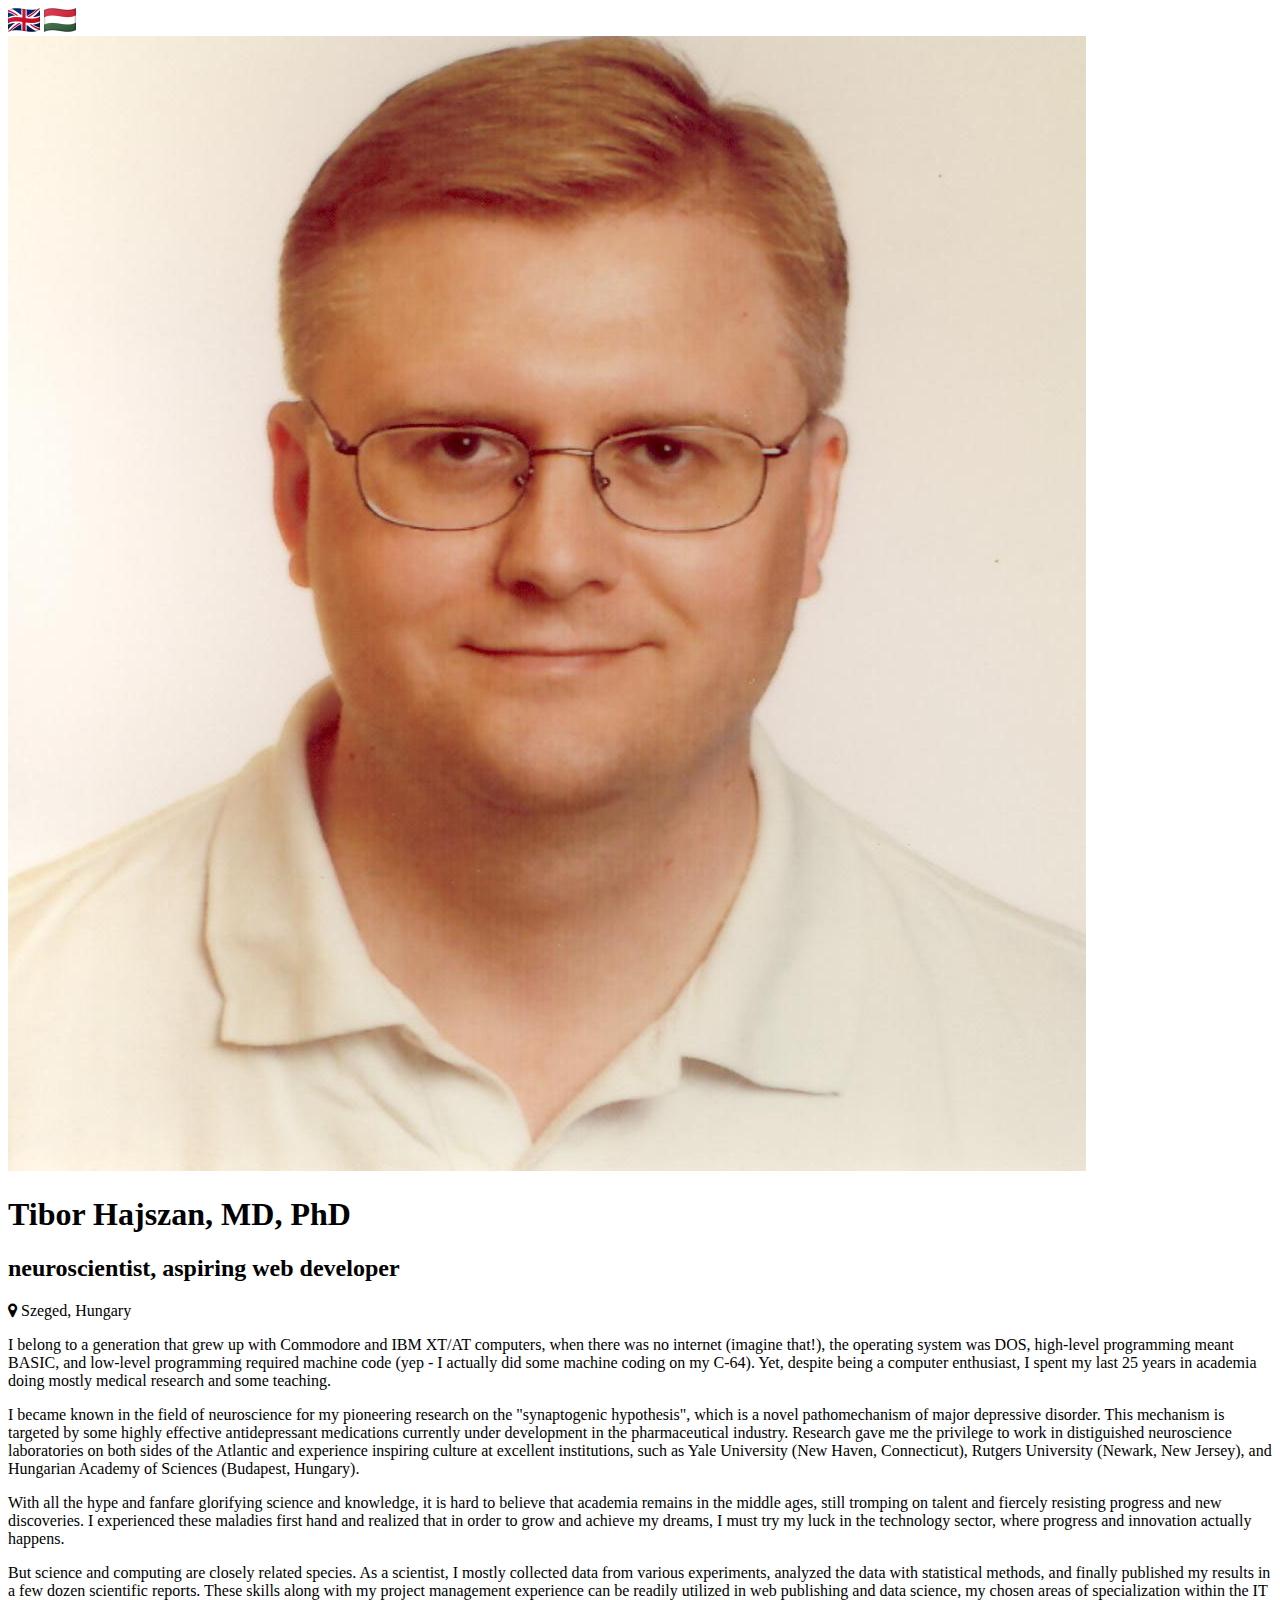
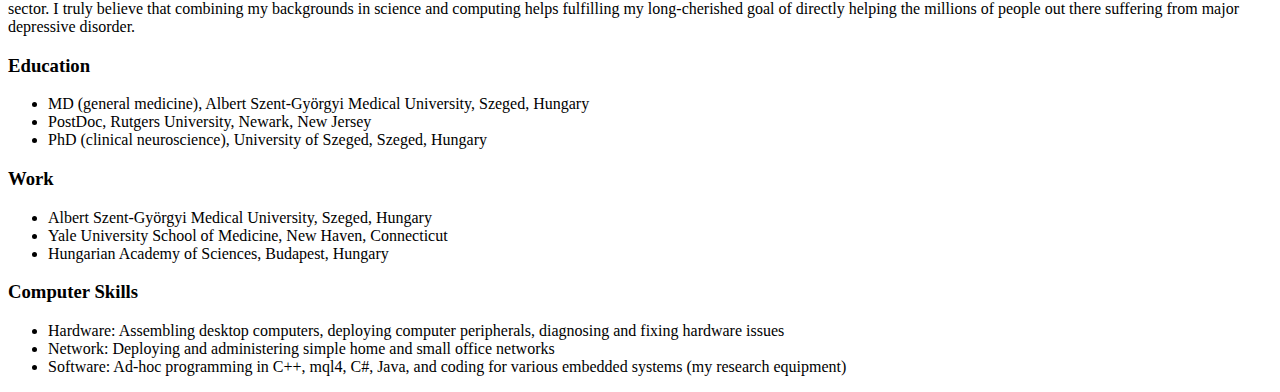
==== index.html @ 19289945 "20211125 MOD Backup" ====
<!DOCTYPE html>
<html lang="en">

<head>
  <title>Tibor Hajszan, MD, PhD</title>
  <meta charset="utf-8">
  <meta name="viewport" content="width=device-width">
  <link rel="stylesheet" type="text/css" href="main.css">
  <link rel="preconnect" href="https://fonts.googleapis.com">
  <link rel="preconnect" href="https://fonts.gstatic.com" crossorigin>
  <link rel="stylesheet" href="https://fonts.googleapis.com/css2?family=Josefin+Sans:wght@300;400;700&display=swap"> 
  <link rel="stylesheet" href="https://maxcdn.bootstrapcdn.com/font-awesome/4.7.0/css/font-awesome.min.css">
</head>

<body>
  <nav>
    <a href="index.html"><img src="media/flag-gb.png" alt="English"></a>
    <a href="magyar.html"><img src="media/flag-hu.png" alt="Hungarian"></a>
  </nav>
  <div class="card">
    <div class="header">
      <img src="media/TiborHajszan.jpg" alt="Tibor Hajszan Picture">
      <h1>Tibor Hajszan, MD, PhD</h1>
      <h2>neuroscientist, aspiring web developer</h2>
      <p><i class="fa fa-map-marker"></i> Szeged, Hungary</p>
    </div>
    <div class="intro">
      <p>
        I belong to a generation that grew up with Commodore and IBM XT/AT computers, when there was no internet (imagine that!), the operating system was DOS, high-level programming meant BASIC, and low-level programming required machine code (yep - I actually did some machine coding on my C-64). Yet, despite being a computer enthusiast, I spent my last 25 years in academia doing mostly medical research and some teaching.
      </p>
      <p>
        I became known in the field of neuroscience for my pioneering research on the "synaptogenic hypothesis", which is a novel pathomechanism of major depressive disorder. This mechanism is targeted by some highly effective antidepressant medications currently under development in the pharmaceutical industry. Research gave me the privilege to work in distiguished neuroscience laboratories on both sides of the Atlantic and experience inspiring culture at excellent institutions, such as Yale University (New Haven, Connecticut), Rutgers University (Newark, New Jersey), and Hungarian Academy of Sciences (Budapest, Hungary).
      </p>
      <p>
        With all the hype and fanfare glorifying science and knowledge, it is hard to believe that academia remains in the middle ages, still tromping on talent and fiercely resisting progress and new discoveries. I experienced these maladies first hand and realized that in order to grow and achieve my dreams, I must try my luck in the technology sector, where progress and innovation actually happens.
      </p>
      <p>
        But science and computing are closely related species. As a scientist, I mostly collected data from various experiments, analyzed the data with statistical methods, and finally published my results in a few dozen scientific reports. These skills along with my project management experience can be readily utilized in web publishing and data science, my chosen areas of specialization within the IT sector. I truly believe that combining my backgrounds in science and computing helps fulfilling my long-cherished goal of directly helping the millions of people out there suffering from major depressive disorder.
      </p>
    </div>
    <div class="edu-work">
      <h3>Education</h3>
      <ul>
        <li>MD (general medicine), Albert Szent-Györgyi Medical University, Szeged, Hungary</li>
        <li>PostDoc, Rutgers University, Newark, New Jersey</li>
        <li>PhD (clinical neuroscience), University of Szeged, Szeged, Hungary</li>
      </ul>
      <h3>Work</h3>
      <ul>
        <li>Albert Szent-Györgyi Medical University, Szeged, Hungary</li>
        <li>Yale University School of Medicine, New Haven, Connecticut</li>
        <li>Hungarian Academy of Sciences, Budapest, Hungary</li>
      </ul>
      <h3>Computer Skills</h3>
      <ul>
        <li>Hardware: Assembling desktop computers, deploying computer peripherals, diagnosing and fixing hardware issues</li>
        <li>Network: Deploying and administering simple home and small office networks</li>
        <li>Software: Ad-hoc programming in C++, mql4, C#, Java, and coding for various embedded systems (my research equipment)</li>
      </ul>
    </div>
    <div class="contact">
      
    </div>
    <div class="footer">
      
    </div>
  </div>
</body>

</html>
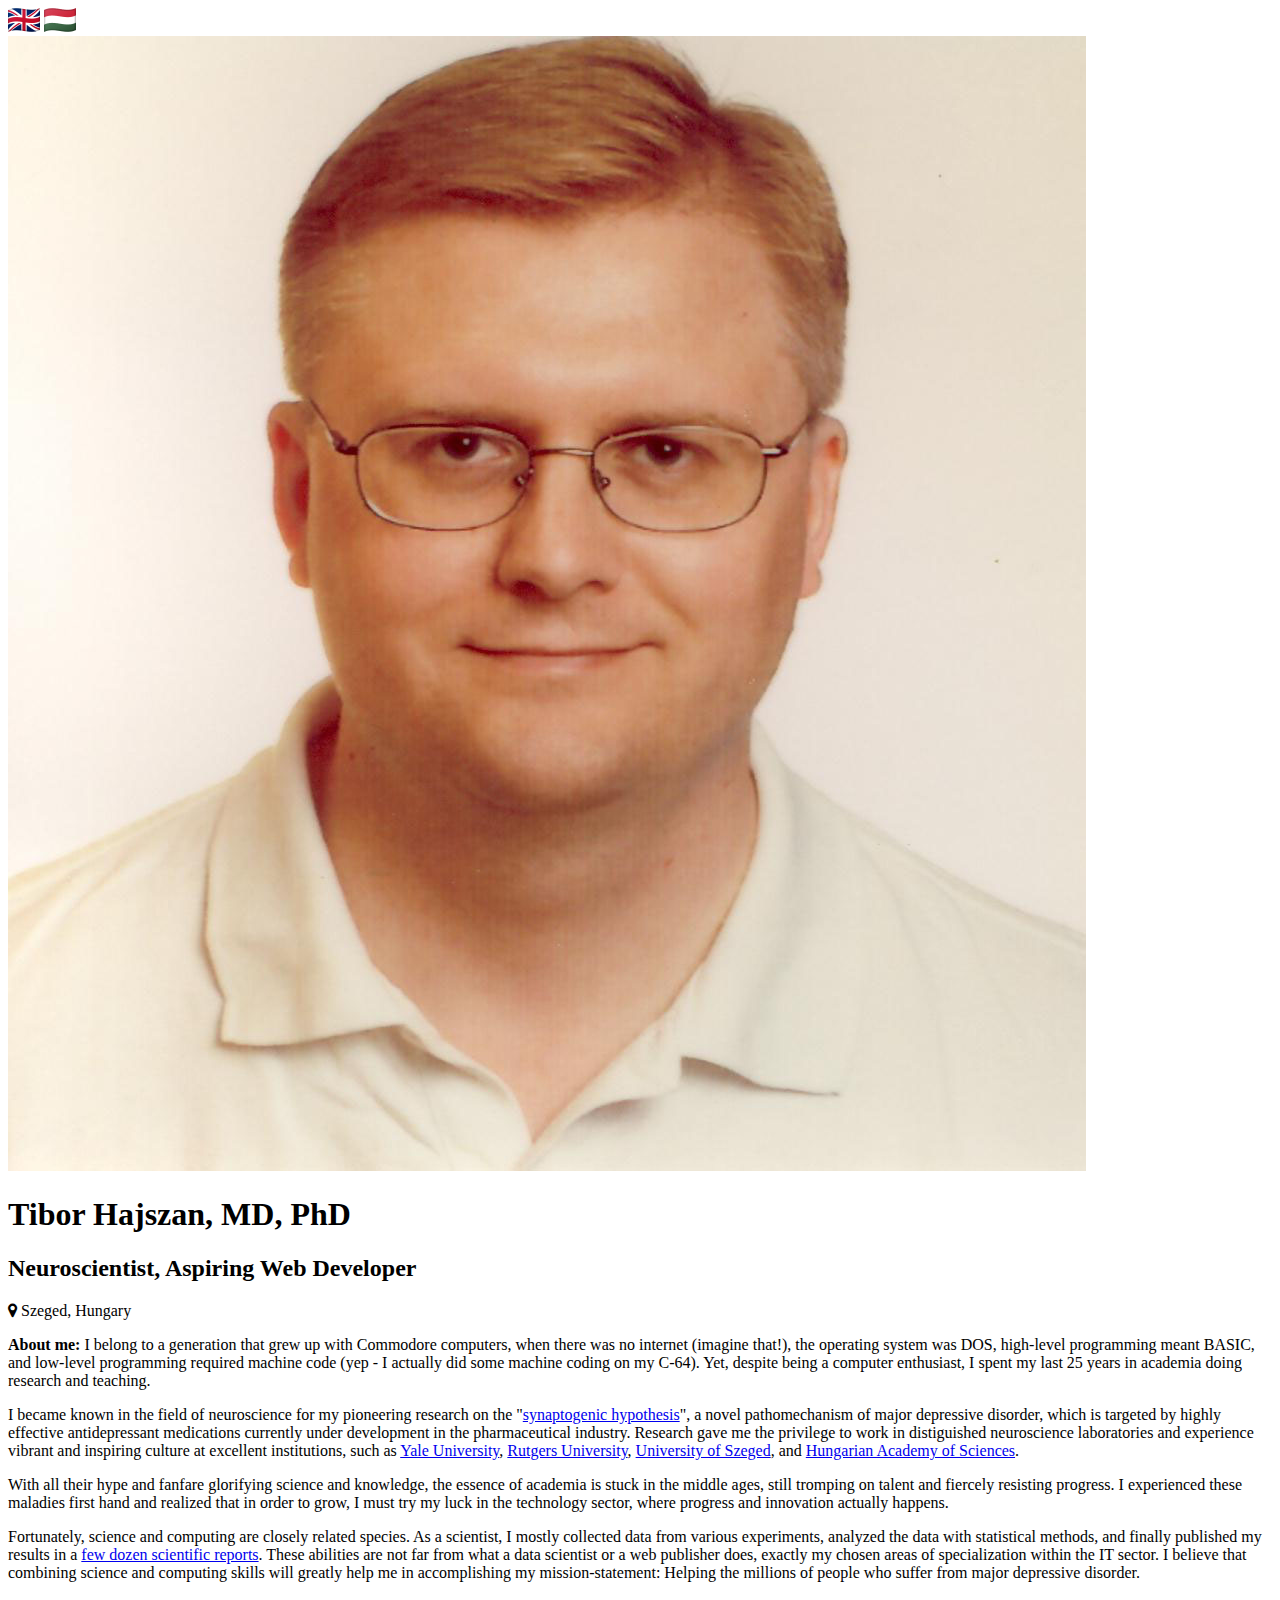
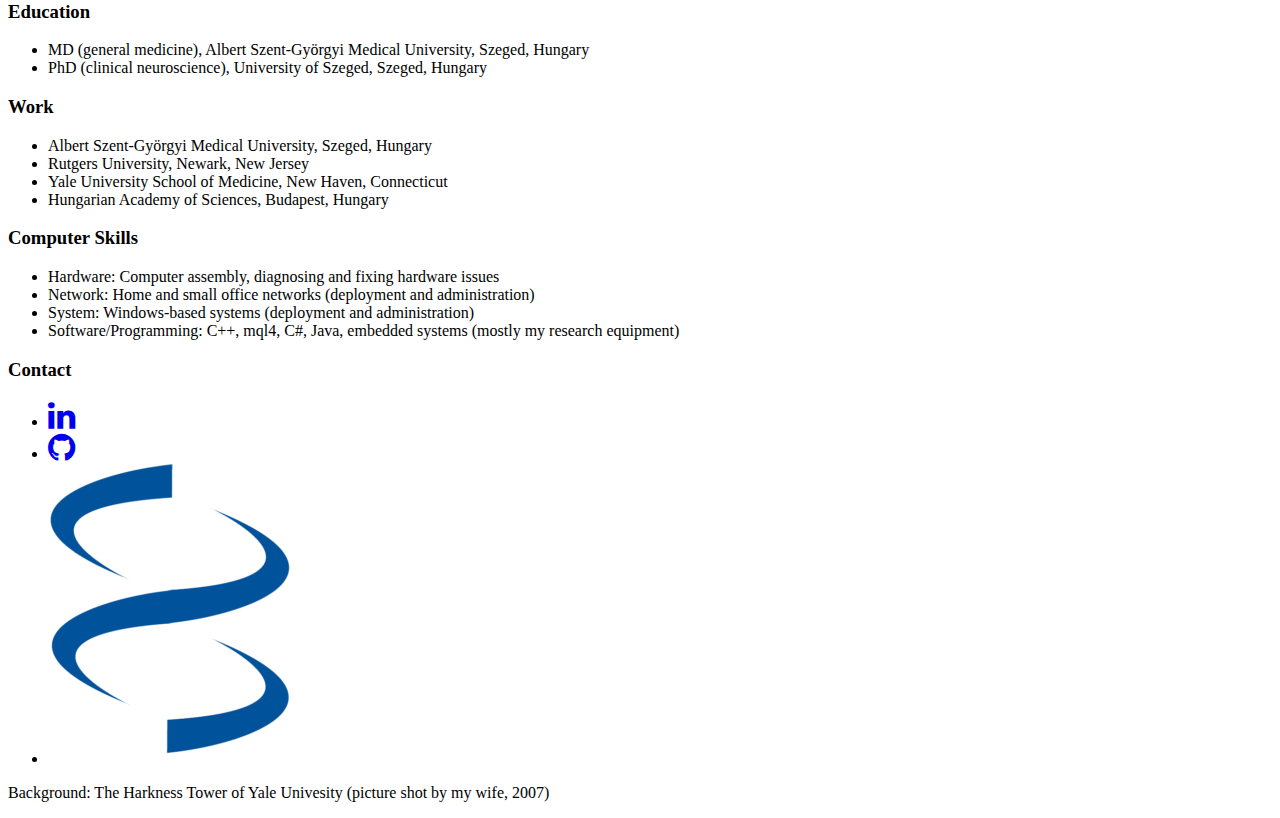
==== commit 469aeb32: "20211125 HTML mostly done" ====
--- a/index.html
+++ b/index.html
@@ -19,50 +19,54 @@
   </nav>
   <div class="card">
     <div class="header">
-      <img src="media/TiborHajszan.jpg" alt="Tibor Hajszan Picture">
+      <img id="profile-picture" src="media/TiborHajszan.jpg" alt="Tibor Hajszan Picture">
       <h1>Tibor Hajszan, MD, PhD</h1>
-      <h2>neuroscientist, aspiring web developer</h2>
+      <h2>Neuroscientist, Aspiring Web Developer</h2>
       <p><i class="fa fa-map-marker"></i> Szeged, Hungary</p>
     </div>
     <div class="intro">
       <p>
-        I belong to a generation that grew up with Commodore and IBM XT/AT computers, when there was no internet (imagine that!), the operating system was DOS, high-level programming meant BASIC, and low-level programming required machine code (yep - I actually did some machine coding on my C-64). Yet, despite being a computer enthusiast, I spent my last 25 years in academia doing mostly medical research and some teaching.
+        <strong>About me:</strong> I belong to a generation that grew up with Commodore computers, when there was no internet (imagine that!), the operating system was DOS, high-level programming meant BASIC, and low-level programming required machine code (yep - I actually did some machine coding on my C-64). Yet, despite being a computer enthusiast, I spent my last 25 years in academia doing research and teaching.
       </p>
       <p>
-        I became known in the field of neuroscience for my pioneering research on the "synaptogenic hypothesis", which is a novel pathomechanism of major depressive disorder. This mechanism is targeted by some highly effective antidepressant medications currently under development in the pharmaceutical industry. Research gave me the privilege to work in distiguished neuroscience laboratories on both sides of the Atlantic and experience inspiring culture at excellent institutions, such as Yale University (New Haven, Connecticut), Rutgers University (Newark, New Jersey), and Hungarian Academy of Sciences (Budapest, Hungary).
+        I became known in the field of neuroscience for my pioneering research on the "<a href="https://medicine.yale.edu/news-article/coming-undone-how-stress-unravels-the-brains-structure/" target="_blank">synaptogenic hypothesis</a>", a novel pathomechanism of major depressive disorder, which is targeted by highly effective antidepressant medications currently under development in the pharmaceutical industry. Research gave me the privilege to work in distiguished neuroscience laboratories and experience vibrant and inspiring culture at excellent institutions, such as <a href="https://www.yale.edu/" target="_blank">Yale University</a>, <a href="https://www.rutgers.edu/" target="_blank">Rutgers University</a>, <a href="https://u-szeged.hu/english" target="_blank">University of Szeged</a>, and <a href="https://mta.hu/english" target="_blank">Hungarian Academy of Sciences</a>.
       </p>
       <p>
-        With all the hype and fanfare glorifying science and knowledge, it is hard to believe that academia remains in the middle ages, still tromping on talent and fiercely resisting progress and new discoveries. I experienced these maladies first hand and realized that in order to grow and achieve my dreams, I must try my luck in the technology sector, where progress and innovation actually happens.
+        With all their hype and fanfare glorifying science and knowledge, the essence of academia is stuck in the middle ages, still tromping on talent and fiercely resisting progress. I experienced these maladies first hand and realized that in order to grow, I must try my luck in the technology sector, where progress and innovation actually happens.
       </p>
       <p>
-        But science and computing are closely related species. As a scientist, I mostly collected data from various experiments, analyzed the data with statistical methods, and finally published my results in a few dozen scientific reports. These skills along with my project management experience can be readily utilized in web publishing and data science, my chosen areas of specialization within the IT sector. I truly believe that combining my backgrounds in science and computing helps fulfilling my long-cherished goal of directly helping the millions of people out there suffering from major depressive disorder.
+        Fortunately, science and computing are closely related species. As a scientist, I mostly collected data from various experiments, analyzed the data with statistical methods, and finally published my results in a <a href="https://m2.mtmt.hu/api/publication?cond=authors%3Beq%3B10011417&ty_on=1&ty_on_check=1&st_on=1&st_on_check=1&url_on=1&url_on_check=1&cite_type=2&sort=publishedYear%2Cdesc&size=100&page=1&labelLang=eng" target="_blank">few dozen scientific reports</a>. These abilities are not far from what a data scientist or a web publisher does, exactly my chosen areas of specialization within the IT sector. I believe that combining science and computing skills will greatly help me in accomplishing my mission-statement: Helping the millions of people who suffer from major depressive disorder.
       </p>
     </div>
-    <div class="edu-work">
+    <div class="lists">
       <h3>Education</h3>
       <ul>
         <li>MD (general medicine), Albert Szent-Györgyi Medical University, Szeged, Hungary</li>
-        <li>PostDoc, Rutgers University, Newark, New Jersey</li>
         <li>PhD (clinical neuroscience), University of Szeged, Szeged, Hungary</li>
       </ul>
       <h3>Work</h3>
       <ul>
         <li>Albert Szent-Györgyi Medical University, Szeged, Hungary</li>
+        <li>Rutgers University, Newark, New Jersey</li>
         <li>Yale University School of Medicine, New Haven, Connecticut</li>
         <li>Hungarian Academy of Sciences, Budapest, Hungary</li>
       </ul>
       <h3>Computer Skills</h3>
       <ul>
-        <li>Hardware: Assembling desktop computers, deploying computer peripherals, diagnosing and fixing hardware issues</li>
-        <li>Network: Deploying and administering simple home and small office networks</li>
-        <li>Software: Ad-hoc programming in C++, mql4, C#, Java, and coding for various embedded systems (my research equipment)</li>
+        <li>Hardware: Computer assembly, diagnosing and fixing hardware issues</li>
+        <li>Network: Home and small office networks (deployment and administration)</li>
+        <li>System: Windows-based systems (deployment and administration)</li>
+        <li>Software/Programming: C++, mql4, C#, Java, embedded systems (mostly my research equipment)</li>
+      </ul>
+      <h3>Contact</h3>
+      <ul>
+        <li class="contacts"><a href="https://www.linkedin.com/in/tibor-hajszan-1a2b7a7" target="_blank" title="LinkedIn"><i class="fa fa-linkedin fa-2x" aria-hidden="true"></i></a></li>
+        <li class="contacts"><a href="https://github.com/tiborhajszan" target="_blank" title="GitHub"><i class="fa fa-github fa-2x" aria-hidden="true"></i></a></li>
+        <li class="contacts"><a href="https://pubmed.ncbi.nlm.nih.gov/?term=hajszan+t&sort=pubdate&size=100" target="_blank" title="NCBI"><img class="ncbi" src="media/logo-ncbi.png" alt="NCBI"></a></li>
       </ul>
     </div>
-    <div class="contact">
-      
-    </div>
     <div class="footer">
-      
+      <p>Background: The Harkness Tower of Yale Univesity (picture shot by my wife, 2007)</p>
     </div>
   </div>
 </body>
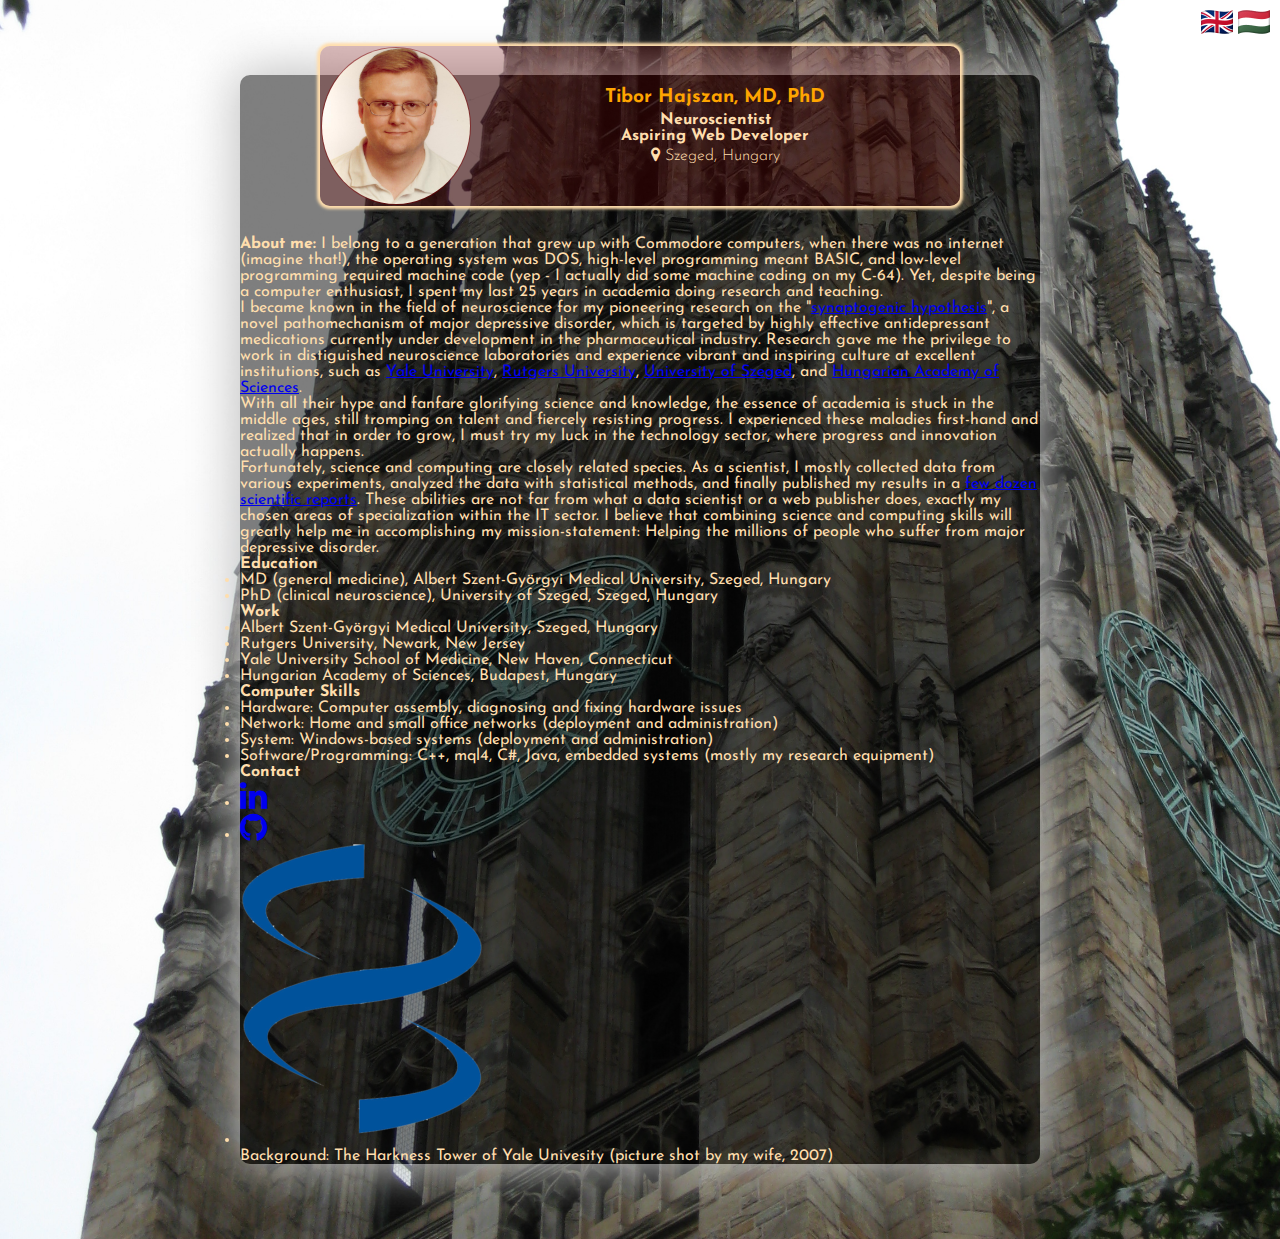
==== commit de28170c: "20211126 EOD Backup" ====
--- a/index.html
+++ b/index.html
@@ -17,12 +17,17 @@
     <a href="index.html"><img src="media/flag-gb.png" alt="English"></a>
     <a href="magyar.html"><img src="media/flag-hu.png" alt="Hungarian"></a>
   </nav>
-  <div class="card">
-    <div class="header">
-      <img id="profile-picture" src="media/TiborHajszan.jpg" alt="Tibor Hajszan Picture">
-      <h1>Tibor Hajszan, MD, PhD</h1>
-      <h2>Neuroscientist, Aspiring Web Developer</h2>
-      <p><i class="fa fa-map-marker"></i> Szeged, Hungary</p>
+  <div id="card">
+    <div id="header">
+      <figure>
+        <img id="profile-picture" src="media/TiborHajszan.jpg" alt="Tibor Hajszan Picture">
+      </figure>
+      <div id="header-text">
+        <h1>Tibor Hajszan, MD, PhD</h1>
+        <h2>Neuroscientist</h2>
+        <h2>Aspiring Web Developer</h2>
+        <p id="locale"><i class="fa fa-map-marker"></i> Szeged, Hungary</p>
+      </div>
     </div>
     <div class="intro">
       <p>
@@ -32,7 +37,7 @@
         I became known in the field of neuroscience for my pioneering research on the "<a href="https://medicine.yale.edu/news-article/coming-undone-how-stress-unravels-the-brains-structure/" target="_blank">synaptogenic hypothesis</a>", a novel pathomechanism of major depressive disorder, which is targeted by highly effective antidepressant medications currently under development in the pharmaceutical industry. Research gave me the privilege to work in distiguished neuroscience laboratories and experience vibrant and inspiring culture at excellent institutions, such as <a href="https://www.yale.edu/" target="_blank">Yale University</a>, <a href="https://www.rutgers.edu/" target="_blank">Rutgers University</a>, <a href="https://u-szeged.hu/english" target="_blank">University of Szeged</a>, and <a href="https://mta.hu/english" target="_blank">Hungarian Academy of Sciences</a>.
       </p>
       <p>
-        With all their hype and fanfare glorifying science and knowledge, the essence of academia is stuck in the middle ages, still tromping on talent and fiercely resisting progress. I experienced these maladies first hand and realized that in order to grow, I must try my luck in the technology sector, where progress and innovation actually happens.
+        With all their hype and fanfare glorifying science and knowledge, the essence of academia is stuck in the middle ages, still tromping on talent and fiercely resisting progress. I experienced these maladies first-hand and realized that in order to grow, I must try my luck in the technology sector, where progress and innovation actually happens.
       </p>
       <p>
         Fortunately, science and computing are closely related species. As a scientist, I mostly collected data from various experiments, analyzed the data with statistical methods, and finally published my results in a <a href="https://m2.mtmt.hu/api/publication?cond=authors%3Beq%3B10011417&ty_on=1&ty_on_check=1&st_on=1&st_on_check=1&url_on=1&url_on_check=1&cite_type=2&sort=publishedYear%2Cdesc&size=100&page=1&labelLang=eng" target="_blank">few dozen scientific reports</a>. These abilities are not far from what a data scientist or a web publisher does, exactly my chosen areas of specialization within the IT sector. I believe that combining science and computing skills will greatly help me in accomplishing my mission-statement: Helping the millions of people who suffer from major depressive disorder.
@@ -62,12 +67,12 @@
       <ul>
         <li class="contacts"><a href="https://www.linkedin.com/in/tibor-hajszan-1a2b7a7" target="_blank" title="LinkedIn"><i class="fa fa-linkedin fa-2x" aria-hidden="true"></i></a></li>
         <li class="contacts"><a href="https://github.com/tiborhajszan" target="_blank" title="GitHub"><i class="fa fa-github fa-2x" aria-hidden="true"></i></a></li>
-        <li class="contacts"><a href="https://pubmed.ncbi.nlm.nih.gov/?term=hajszan+t&sort=pubdate&size=100" target="_blank" title="NCBI"><img class="ncbi" src="media/logo-ncbi.png" alt="NCBI"></a></li>
+        <li class="contacts"><a href="https://pubmed.ncbi.nlm.nih.gov/?term=hajszan+t&sort=pubdate&size=100" target="_blank" title="NCBI"><img id="ncbi" src="media/logo-ncbi.png" alt="NCBI"></a></li>
       </ul>
     </div>
-    <div class="footer">
-      <p>Background: The Harkness Tower of Yale Univesity (picture shot by my wife, 2007)</p>
-    </div>
+    <footer>
+      Background: The Harkness Tower of Yale Univesity (picture shot by my wife, 2007)
+    </footer>
   </div>
 </body>
 
--- a/main.css
+++ b/main.css
@@ -0,0 +1,87 @@
+* {
+  box-sizing: border-box;
+  margin: 0;
+  padding: 0;
+  font-size: 100%;
+}
+
+body {
+  background-color: deepskyblue;
+  background-image: url("media/HarknessTower.jpg");
+  background-repeat: no-repeat;
+  background-attachment: fixed;
+  background-position: center;
+  background-size: cover;
+  font-family: "Josefin Sans", sans-serif;
+  color: navajowhite;
+}
+
+nav {
+  position: fixed;
+  right: 10px;
+  top: 10px;
+}
+
+#card {
+  background-color: rgba(0, 0, 0, .5);
+  width: 800px;
+  max-width: calc(100vw - 30px);
+  margin: 75px auto;
+  border-radius: 10px;
+  box-shadow: 0 0 50px 5px silver;
+  padding-top: 1px;
+}
+
+#header {
+  background-color: rgba(125, 0, 0, .25);
+  width: 80%;
+  height: 160px;
+  margin: -30px auto 30px;
+  border-radius: 10px;
+  box-shadow: 0 0 3px 3px navajowhite;
+  display: flex;
+  align-items: center;
+}
+
+figure {
+  width: 150px;
+  height: 158px;
+  float: left;
+}
+
+#profile-picture {
+  background-color: rgba(125, 0, 0, .5);
+  width: 150px;
+  height: 158px;
+  border-radius: 50%;
+  margin-left: 1px;
+  padding: 1px;
+  transition: all 0.25s ease-in-out;
+}
+
+#profile-picture:hover {
+  padding: 3px;
+  transform: scale(1.2);
+}
+
+
+#header-text {
+  width: 100%;
+  text-align: center;
+}
+
+h1 {
+  color: orange;
+  font-size: max(1.5vw, 16px);
+  line-height: 1.5em;
+}
+
+h2 {
+  font-size: max(1.25vw, 14px);
+}
+
+#locale {
+  font-size: max(1.25vw, 14px);
+  font-weight: 300;
+  line-height: 1.5em;
+}
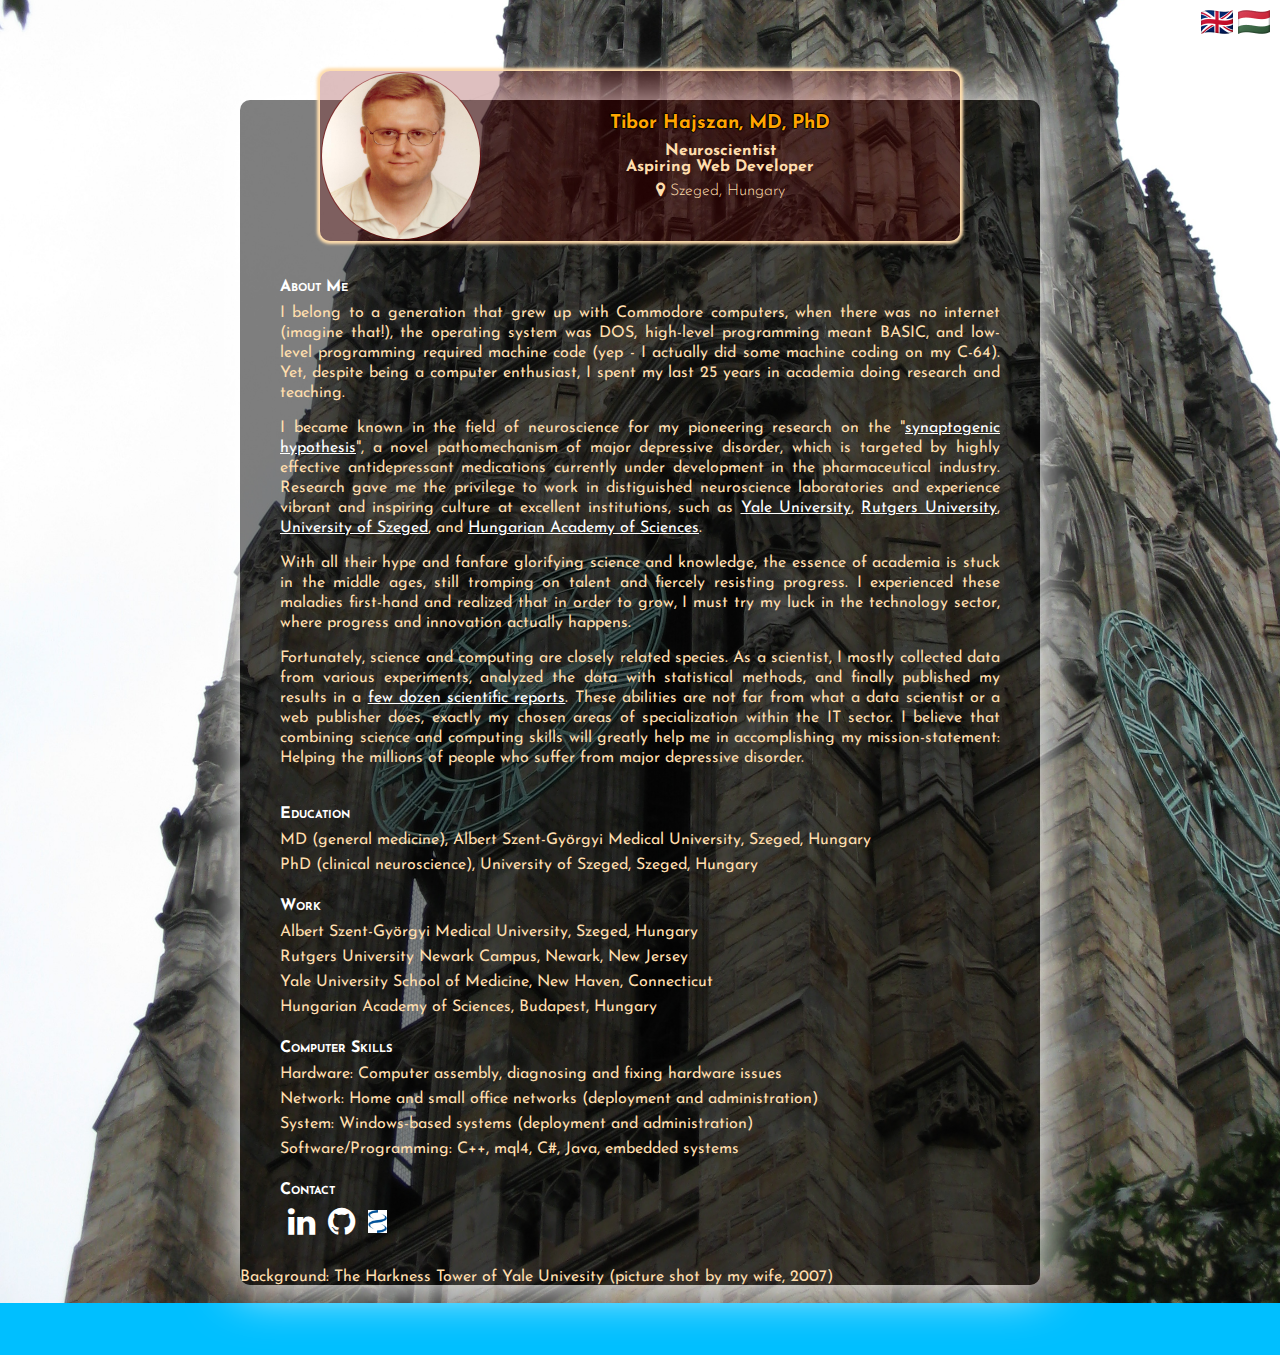
==== commit 766f2209: "20211127 EOD Backup" ====
--- a/index.html
+++ b/index.html
@@ -14,13 +14,13 @@
 
 <body>
   <nav>
-    <a href="index.html"><img src="media/flag-gb.png" alt="English"></a>
-    <a href="magyar.html"><img src="media/flag-hu.png" alt="Hungarian"></a>
+    <a href="index.html"><img class="flag" src="media/flag-gb.png" alt="English"></a>
+    <a href="magyar.html"><img class="flag" src="media/flag-hu.png" alt="Hungarian"></a>
   </nav>
   <div id="card">
     <div id="header">
       <figure>
-        <img id="profile-picture" src="media/TiborHajszan.jpg" alt="Tibor Hajszan Picture">
+        <img id="header-picture" src="media/TiborHajszan.jpg" alt="Tibor Hajszan Picture">
       </figure>
       <div id="header-text">
         <h1>Tibor Hajszan, MD, PhD</h1>
@@ -29,9 +29,10 @@
         <p id="locale"><i class="fa fa-map-marker"></i> Szeged, Hungary</p>
       </div>
     </div>
-    <div class="intro">
+    <article>
+      <h3>About Me</h3>
       <p>
-        <strong>About me:</strong> I belong to a generation that grew up with Commodore computers, when there was no internet (imagine that!), the operating system was DOS, high-level programming meant BASIC, and low-level programming required machine code (yep - I actually did some machine coding on my C-64). Yet, despite being a computer enthusiast, I spent my last 25 years in academia doing research and teaching.
+        I belong to a generation that grew up with Commodore computers, when there was no internet (imagine that!), the operating system was DOS, high-level programming meant BASIC, and low-level programming required machine code (yep - I actually did some machine coding on my C-64). Yet, despite being a computer enthusiast, I spent my last 25 years in academia doing research and teaching.
       </p>
       <p>
         I became known in the field of neuroscience for my pioneering research on the "<a href="https://medicine.yale.edu/news-article/coming-undone-how-stress-unravels-the-brains-structure/" target="_blank">synaptogenic hypothesis</a>", a novel pathomechanism of major depressive disorder, which is targeted by highly effective antidepressant medications currently under development in the pharmaceutical industry. Research gave me the privilege to work in distiguished neuroscience laboratories and experience vibrant and inspiring culture at excellent institutions, such as <a href="https://www.yale.edu/" target="_blank">Yale University</a>, <a href="https://www.rutgers.edu/" target="_blank">Rutgers University</a>, <a href="https://u-szeged.hu/english" target="_blank">University of Szeged</a>, and <a href="https://mta.hu/english" target="_blank">Hungarian Academy of Sciences</a>.
@@ -42,8 +43,8 @@
       <p>
         Fortunately, science and computing are closely related species. As a scientist, I mostly collected data from various experiments, analyzed the data with statistical methods, and finally published my results in a <a href="https://m2.mtmt.hu/api/publication?cond=authors%3Beq%3B10011417&ty_on=1&ty_on_check=1&st_on=1&st_on_check=1&url_on=1&url_on_check=1&cite_type=2&sort=publishedYear%2Cdesc&size=100&page=1&labelLang=eng" target="_blank">few dozen scientific reports</a>. These abilities are not far from what a data scientist or a web publisher does, exactly my chosen areas of specialization within the IT sector. I believe that combining science and computing skills will greatly help me in accomplishing my mission-statement: Helping the millions of people who suffer from major depressive disorder.
       </p>
-    </div>
-    <div class="lists">
+    </article>
+    <div id="lists">
       <h3>Education</h3>
       <ul>
         <li>MD (general medicine), Albert Szent-Györgyi Medical University, Szeged, Hungary</li>
@@ -52,7 +53,7 @@
       <h3>Work</h3>
       <ul>
         <li>Albert Szent-Györgyi Medical University, Szeged, Hungary</li>
-        <li>Rutgers University, Newark, New Jersey</li>
+        <li>Rutgers University Newark Campus, Newark, New Jersey</li>
         <li>Yale University School of Medicine, New Haven, Connecticut</li>
         <li>Hungarian Academy of Sciences, Budapest, Hungary</li>
       </ul>
@@ -61,13 +62,13 @@
         <li>Hardware: Computer assembly, diagnosing and fixing hardware issues</li>
         <li>Network: Home and small office networks (deployment and administration)</li>
         <li>System: Windows-based systems (deployment and administration)</li>
-        <li>Software/Programming: C++, mql4, C#, Java, embedded systems (mostly my research equipment)</li>
+        <li>Software/Programming: C++, mql4, C#, Java, embedded systems</li>
       </ul>
       <h3>Contact</h3>
       <ul>
         <li class="contacts"><a href="https://www.linkedin.com/in/tibor-hajszan-1a2b7a7" target="_blank" title="LinkedIn"><i class="fa fa-linkedin fa-2x" aria-hidden="true"></i></a></li>
         <li class="contacts"><a href="https://github.com/tiborhajszan" target="_blank" title="GitHub"><i class="fa fa-github fa-2x" aria-hidden="true"></i></a></li>
-        <li class="contacts"><a href="https://pubmed.ncbi.nlm.nih.gov/?term=hajszan+t&sort=pubdate&size=100" target="_blank" title="NCBI"><img id="ncbi" src="media/logo-ncbi.png" alt="NCBI"></a></li>
+        <li class="contacts"><a href="https://pubmed.ncbi.nlm.nih.gov/?term=hajszan+t&sort=pubdate&size=100" target="_blank" title="NCBI"><img id="ncbi" src="media/logo-ncbi.jpg" alt="NCBI"></a></li>
       </ul>
     </div>
     <footer>
--- a/main.css
+++ b/main.css
@@ -22,66 +22,130 @@
   top: 10px;
 }
 
+.flag {
+  transition: all 0.25s ease-in-out;
+}
+
+.flag:hover {
+  box-shadow: 2px 2px 2px white;
+  transform: scale(1.2);
+}
+
+
 #card {
   background-color: rgba(0, 0, 0, .5);
   width: 800px;
   max-width: calc(100vw - 30px);
-  margin: 75px auto;
+  margin: 100px auto 70px;
+  box-shadow: 0 0 50px 5px white;
   border-radius: 10px;
-  box-shadow: 0 0 50px 5px silver;
   padding-top: 1px;
 }
 
 #header {
   background-color: rgba(125, 0, 0, .25);
   width: 80%;
-  height: 160px;
+  height: auto;
   margin: -30px auto 30px;
+  box-shadow: 0 0 3px 3px navajowhite;
   border-radius: 10px;
-  box-shadow: 0 0 3px 3px navajowhite;
+}
+
+#header, figure {
   display: flex;
   align-items: center;
 }
 
 figure {
-  width: 150px;
-  height: 158px;
-  float: left;
+  width: 25%;
+  height: auto;
 }
 
-#profile-picture {
+#header-picture {
   background-color: rgba(125, 0, 0, .5);
-  width: 150px;
-  height: 158px;
+  width: 100%;
+  height: auto;
+  margin: 1px;
   border-radius: 50%;
-  margin-left: 1px;
   padding: 1px;
   transition: all 0.25s ease-in-out;
 }
 
-#profile-picture:hover {
+#header-picture:hover {
   padding: 3px;
   transform: scale(1.2);
 }
 
 
 #header-text {
-  width: 100%;
+  width: 75%;
+  height: auto;
   text-align: center;
 }
 
 h1 {
   color: orange;
-  font-size: max(1.5vw, 16px);
-  line-height: 1.5em;
+  font-size: max(1.5vw, 18px);
+  line-height: 2em;
+  text-shadow: 0 -1px 1px black, 1px 0 1px black, 0 1px 1px black, -1px 0 1px black;
 }
 
 h2 {
-  font-size: max(1.25vw, 14px);
+  font-size: max(1.25vw, 16px);
 }
 
 #locale {
-  font-size: max(1.25vw, 14px);
+  font-size: max(1.25vw, 16px);
   font-weight: 300;
-  line-height: 1.5em;
+  line-height: 2em;
+  margin-bottom: 0;
 }
+
+article, #lists {
+  width: 90%;
+  height: auto;
+  margin: 30px auto;
+  text-align: justify;
+}
+
+p, ul {
+  margin-bottom: 15px;
+  font-size: 16px;
+  line-height: 1.25em;
+}
+
+a {
+  color: white;
+}
+
+a:hover {
+  color: orangered;
+}
+
+h3 {
+  color: white;
+  font-size: 16px;
+  font-variant: small-caps;
+  line-height: 2em;
+}
+
+ul {
+  list-style-type: none;
+}
+
+li {
+  margin-bottom: 5px;
+  padding-left: 3em;
+  text-indent: -3em;
+}
+
+.contacts {
+  padding-left: 0.5em;
+  text-indent: 0;
+  display: inline;
+}
+
+#ncbi {
+  width: auto;
+  height: 23px;
+}
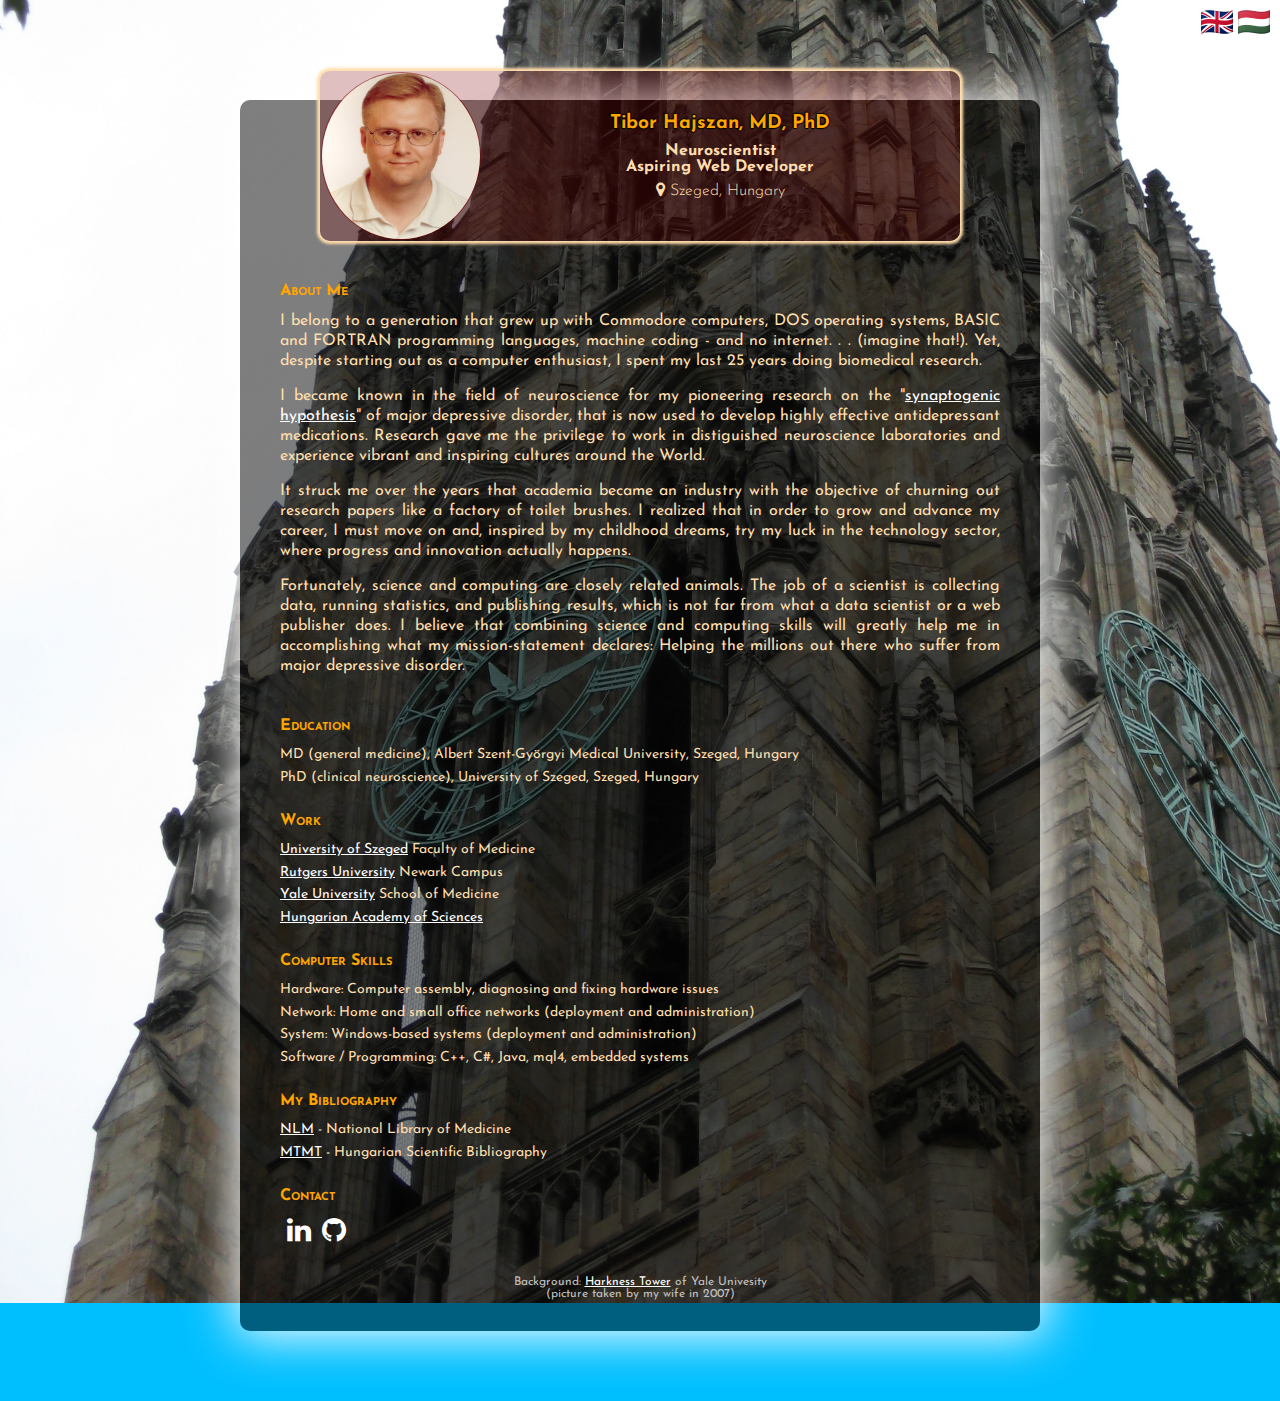
==== commit 0b40809f: "20211128 EOD Backup" ====
--- a/index.html
+++ b/index.html
@@ -13,12 +13,15 @@
 </head>
 
 <body>
+  
   <nav>
     <a href="index.html"><img class="flag" src="media/flag-gb.png" alt="English"></a>
     <a href="magyar.html"><img class="flag" src="media/flag-hu.png" alt="Hungarian"></a>
   </nav>
+  
   <div id="card">
-    <div id="header">
+    
+    <header>
       <figure>
         <img id="header-picture" src="media/TiborHajszan.jpg" alt="Tibor Hajszan Picture">
       </figure>
@@ -28,22 +31,25 @@
         <h2>Aspiring Web Developer</h2>
         <p id="locale"><i class="fa fa-map-marker"></i> Szeged, Hungary</p>
       </div>
-    </div>
+    </header>
+    
     <article>
       <h3>About Me</h3>
       <p>
-        I belong to a generation that grew up with Commodore computers, when there was no internet (imagine that!), the operating system was DOS, high-level programming meant BASIC, and low-level programming required machine code (yep - I actually did some machine coding on my C-64). Yet, despite being a computer enthusiast, I spent my last 25 years in academia doing research and teaching.
+        I belong to a generation that grew up with Commodore computers, DOS operating systems, BASIC and FORTRAN programming languages, machine coding - and no internet. . . (imagine that!). Yet, despite starting out as a computer enthusiast, I spent my last 25 years doing biomedical research.
       </p>
       <p>
-        I became known in the field of neuroscience for my pioneering research on the "<a href="https://medicine.yale.edu/news-article/coming-undone-how-stress-unravels-the-brains-structure/" target="_blank">synaptogenic hypothesis</a>", a novel pathomechanism of major depressive disorder, which is targeted by highly effective antidepressant medications currently under development in the pharmaceutical industry. Research gave me the privilege to work in distiguished neuroscience laboratories and experience vibrant and inspiring culture at excellent institutions, such as <a href="https://www.yale.edu/" target="_blank">Yale University</a>, <a href="https://www.rutgers.edu/" target="_blank">Rutgers University</a>, <a href="https://u-szeged.hu/english" target="_blank">University of Szeged</a>, and <a href="https://mta.hu/english" target="_blank">Hungarian Academy of Sciences</a>.
+        I became known in the field of neuroscience for my pioneering research on the "<a href="https://medicine.yale.edu/news-article/coming-undone-how-stress-unravels-the-brains-structure/" target="_blank">synaptogenic hypothesis</a>" of major depressive disorder, that is now used to develop highly effective antidepressant medications. Research gave me the privilege to work in distiguished neuroscience laboratories and experience vibrant and inspiring cultures around the World.
       </p>
       <p>
-        With all their hype and fanfare glorifying science and knowledge, the essence of academia is stuck in the middle ages, still tromping on talent and fiercely resisting progress. I experienced these maladies first-hand and realized that in order to grow, I must try my luck in the technology sector, where progress and innovation actually happens.
+        It struck me over the years that academia became an industry with the objective of churning out research papers like a factory of toilet brushes. 
+        I realized that in order to grow and advance my career, I must move on and, inspired by my childhood dreams, try my luck in the technology sector, where progress and innovation actually happens.
       </p>
       <p>
-        Fortunately, science and computing are closely related species. As a scientist, I mostly collected data from various experiments, analyzed the data with statistical methods, and finally published my results in a <a href="https://m2.mtmt.hu/api/publication?cond=authors%3Beq%3B10011417&ty_on=1&ty_on_check=1&st_on=1&st_on_check=1&url_on=1&url_on_check=1&cite_type=2&sort=publishedYear%2Cdesc&size=100&page=1&labelLang=eng" target="_blank">few dozen scientific reports</a>. These abilities are not far from what a data scientist or a web publisher does, exactly my chosen areas of specialization within the IT sector. I believe that combining science and computing skills will greatly help me in accomplishing my mission-statement: Helping the millions of people who suffer from major depressive disorder.
+        Fortunately, science and computing are closely related animals. The job of a scientist is collecting data, running statistics, and publishing results, which is not far from what a data scientist or a web publisher does. I believe that combining science and computing skills will greatly help me in accomplishing what my mission-statement declares: Helping the millions out there who suffer from major depressive disorder.
       </p>
     </article>
+    
     <div id="lists">
       <h3>Education</h3>
       <ul>
@@ -52,29 +58,36 @@
       </ul>
       <h3>Work</h3>
       <ul>
-        <li>Albert Szent-Györgyi Medical University, Szeged, Hungary</li>
-        <li>Rutgers University Newark Campus, Newark, New Jersey</li>
-        <li>Yale University School of Medicine, New Haven, Connecticut</li>
-        <li>Hungarian Academy of Sciences, Budapest, Hungary</li>
+        <li><a href="https://u-szeged.hu/english" target="_blank">University of Szeged</a> Faculty of Medicine</li>
+        <li><a href="https://www.rutgers.edu/" target="_blank">Rutgers University</a> Newark Campus</li>
+        <li><a href="https://www.yale.edu/" target="_blank">Yale University</a> School of Medicine</li>
+        <li><a href="https://mta.hu/english" target="_blank">Hungarian Academy of Sciences</a></li>
       </ul>
       <h3>Computer Skills</h3>
       <ul>
         <li>Hardware: Computer assembly, diagnosing and fixing hardware issues</li>
         <li>Network: Home and small office networks (deployment and administration)</li>
         <li>System: Windows-based systems (deployment and administration)</li>
-        <li>Software/Programming: C++, mql4, C#, Java, embedded systems</li>
+        <li>Software / Programming: C++, C#, Java, mql4, embedded systems</li>
+      </ul>
+      <h3>My Bibliography</h3>
+      <ul>
+        <li><a href="https://pubmed.ncbi.nlm.nih.gov/?term=hajszan+t&sort=pubdate&size=100" target="_blank">NLM</a> - National Library of Medicine</li>
+        <li><a href="https://m2.mtmt.hu/gui2/?type=authors&mode=browse&sel=10011417" target="_blank">MTMT</a> - Hungarian Scientific Bibliography</li>
       </ul>
       <h3>Contact</h3>
       <ul>
         <li class="contacts"><a href="https://www.linkedin.com/in/tibor-hajszan-1a2b7a7" target="_blank" title="LinkedIn"><i class="fa fa-linkedin fa-2x" aria-hidden="true"></i></a></li>
         <li class="contacts"><a href="https://github.com/tiborhajszan" target="_blank" title="GitHub"><i class="fa fa-github fa-2x" aria-hidden="true"></i></a></li>
-        <li class="contacts"><a href="https://pubmed.ncbi.nlm.nih.gov/?term=hajszan+t&sort=pubdate&size=100" target="_blank" title="NCBI"><img id="ncbi" src="media/logo-ncbi.jpg" alt="NCBI"></a></li>
       </ul>
-    </div>
+    </div> <!-- end of #lists -->
+    
     <footer>
-      Background: The Harkness Tower of Yale Univesity (picture shot by my wife, 2007)
+      Background: <a href="https://en.wikipedia.org/wiki/Harkness_Tower" target="_blank">Harkness Tower</a> of Yale Univesity<br>(picture taken by my wife in 2007)
     </footer>
-  </div>
+    
+  </div> <!-- end of #card -->
+  
 </body>
 
 </html>
--- a/main.css
+++ b/main.css
@@ -1,9 +1,12 @@
+/*******************************/
+/* <<< reset & backgrounds >>> */
+/*******************************/
+
 * {
   box-sizing: border-box;
   margin: 0;
   padding: 0;
-  font-size: 100%;
-}
+  font-size: 100%;}
 
 body {
   background-color: deepskyblue;
@@ -13,24 +16,7 @@
   background-position: center;
   background-size: cover;
   font-family: "Josefin Sans", sans-serif;
-  color: navajowhite;
-}
-
-nav {
-  position: fixed;
-  right: 10px;
-  top: 10px;
-}
-
-.flag {
-  transition: all 0.25s ease-in-out;
-}
-
-.flag:hover {
-  box-shadow: 2px 2px 2px white;
-  transform: scale(1.2);
-}
-
+  color: navajowhite;}
 
 #card {
   background-color: rgba(0, 0, 0, .5);
@@ -39,27 +25,43 @@
   margin: 100px auto 70px;
   box-shadow: 0 0 50px 5px white;
   border-radius: 10px;
-  padding-top: 1px;
-}
+  padding: 1px 0;}
 
-#header {
-  background-color: rgba(125, 0, 0, .25);
+/***********************/
+/* <<< nav element >>> */
+/***********************/
+
+nav {
+  position: absolute;
+  right: 10px;
+  top: 10px;}
+
+.flag {
+  transition: all 0.25s ease-in-out;}
+
+.flag:hover {
+  box-shadow: 2px 2px 2px white;
+  transform: scale(1.2);}
+
+/**************************/
+/* <<< header element >>> */
+/**************************/
+
+header {
+  background-color: rgba(128, 0, 0, .25);
   width: 80%;
   height: auto;
   margin: -30px auto 30px;
   box-shadow: 0 0 3px 3px navajowhite;
-  border-radius: 10px;
-}
+  border-radius: 10px;}
 
-#header, figure {
+header, figure {
   display: flex;
-  align-items: center;
-}
+  align-items: center;}
 
 figure {
   width: 25%;
-  height: auto;
-}
+  height: auto;}
 
 #header-picture {
   background-color: rgba(125, 0, 0, .5);
@@ -68,84 +70,79 @@
   margin: 1px;
   border-radius: 50%;
   padding: 1px;
-  transition: all 0.25s ease-in-out;
-}
+  transition: all 0.25s ease-in-out;}
 
 #header-picture:hover {
   padding: 3px;
-  transform: scale(1.2);
-}
-
+  transform: scale(1.2);}
 
 #header-text {
   width: 75%;
   height: auto;
-  text-align: center;
-}
+  text-align: center;}
 
 h1 {
   color: orange;
   font-size: max(1.5vw, 18px);
   line-height: 2em;
-  text-shadow: 0 -1px 1px black, 1px 0 1px black, 0 1px 1px black, -1px 0 1px black;
-}
+  text-shadow: 0 -1px 1px black, 1px 0 1px black, 0 1px 1px black, -1px 0 1px black;}
 
 h2 {
-  font-size: max(1.25vw, 16px);
-}
+  font-size: max(1.25vw, 16px);}
 
 #locale {
+  margin-bottom: 0;
   font-size: max(1.25vw, 16px);
   font-weight: 300;
-  line-height: 2em;
-  margin-bottom: 0;
-}
+  line-height: 2em;}
+
+/***************************/
+/* <<< article & lists >>> */
+/***************************/
 
 article, #lists {
   width: 90%;
   height: auto;
   margin: 30px auto;
-  text-align: justify;
-}
+  text-align: justify;}
+
+h3 {
+  color: orange;
+  font-size: 16px;
+  font-variant: small-caps;
+  line-height: 2.5em;}
 
 p, ul {
   margin-bottom: 15px;
   font-size: 16px;
-  line-height: 1.25em;
-}
-
-a {
-  color: white;
-}
-
-a:hover {
-  color: orangered;
-}
-
-h3 {
-  color: white;
-  font-size: 16px;
-  font-variant: small-caps;
-  line-height: 2em;
-}
+  line-height: 1.25em;}
 
 ul {
   list-style-type: none;
-}
+  font-size: 14px;}
 
 li {
   margin-bottom: 5px;
-  padding-left: 3em;
-  text-indent: -3em;
-}
+  padding-left: 1.5em;
+  text-indent: -1.5em;}
 
 .contacts {
+  display: inline;
   padding-left: 0.5em;
-  text-indent: 0;
-  display: inline;
-}
+  text-indent: 0;}
 
-#ncbi {
-  width: auto;
-  height: 23px;
-}
+a {
+  color: white;}
+
+a:hover {
+  color: orangered;}
+
+/**************************/
+/* <<< footer element >>> */
+/**************************/
+
+footer {
+  margin: 30px auto;
+  color: silver;
+  font-size: 12px;
+  text-align: center;}
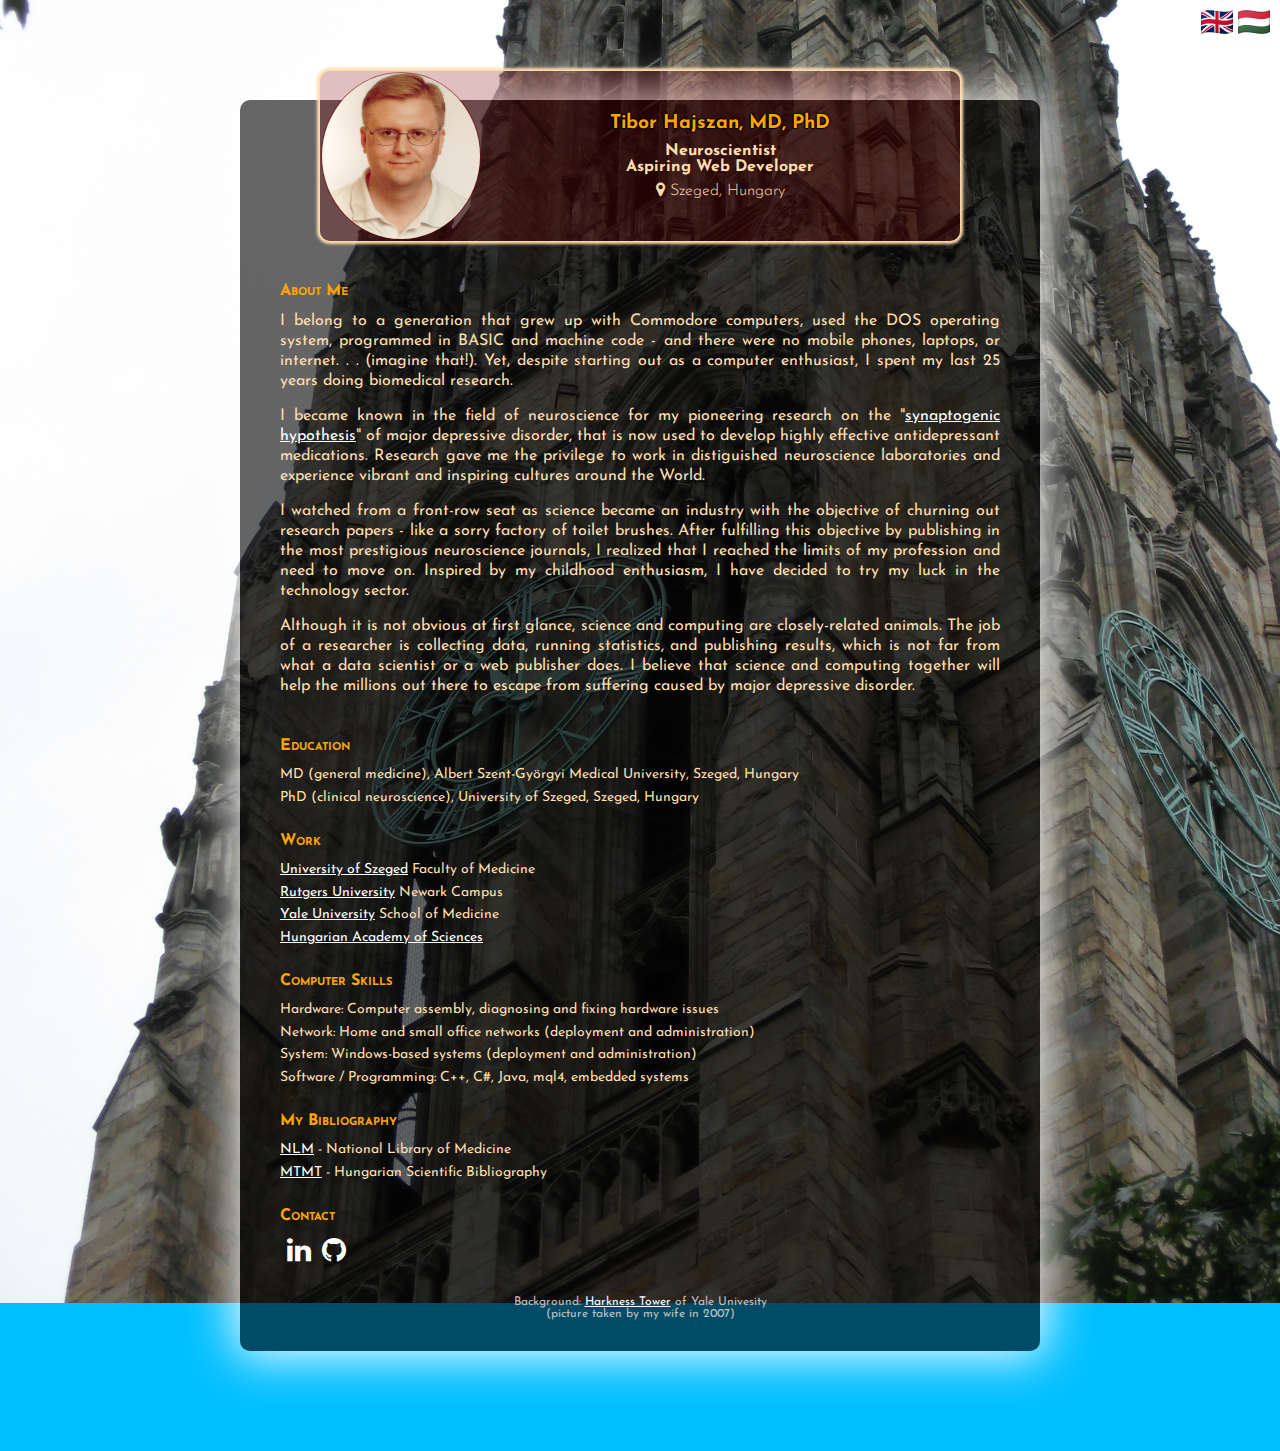
==== commit 464ab190: "v1.0" ====
--- a/index.html
+++ b/index.html
@@ -36,17 +36,16 @@
     <article>
       <h3>About Me</h3>
       <p>
-        I belong to a generation that grew up with Commodore computers, DOS operating systems, BASIC and FORTRAN programming languages, machine coding - and no internet. . . (imagine that!). Yet, despite starting out as a computer enthusiast, I spent my last 25 years doing biomedical research.
+        I belong to a generation that grew up with Commodore computers, used the DOS operating system, programmed in BASIC and machine code - and there were no mobile phones, laptops, or internet. . . (imagine that!). Yet, despite starting out as a computer enthusiast, I spent my last 25 years doing biomedical research.
       </p>
       <p>
         I became known in the field of neuroscience for my pioneering research on the "<a href="https://medicine.yale.edu/news-article/coming-undone-how-stress-unravels-the-brains-structure/" target="_blank">synaptogenic hypothesis</a>" of major depressive disorder, that is now used to develop highly effective antidepressant medications. Research gave me the privilege to work in distiguished neuroscience laboratories and experience vibrant and inspiring cultures around the World.
       </p>
       <p>
-        It struck me over the years that academia became an industry with the objective of churning out research papers like a factory of toilet brushes. 
-        I realized that in order to grow and advance my career, I must move on and, inspired by my childhood dreams, try my luck in the technology sector, where progress and innovation actually happens.
+        I watched from a front-row seat as science became an industry with the objective of churning out research papers - like a sorry factory of toilet brushes. After fulfilling this objective by publishing in the most prestigious neuroscience journals, I realized that I reached the limits of my profession and need to move on. Inspired by my childhood enthusiasm, I have decided to try my luck in the technology sector.
       </p>
       <p>
-        Fortunately, science and computing are closely related animals. The job of a scientist is collecting data, running statistics, and publishing results, which is not far from what a data scientist or a web publisher does. I believe that combining science and computing skills will greatly help me in accomplishing what my mission-statement declares: Helping the millions out there who suffer from major depressive disorder.
+        Although it is not obvious at first glance, science and computing are closely-related animals. The job of a researcher is collecting data, running statistics, and publishing results, which is not far from what a data scientist or a web publisher does. I believe that science and computing together will help the millions out there to escape from suffering caused by major depressive disorder.
       </p>
     </article>
     
--- a/main.css
+++ b/main.css
@@ -19,10 +19,10 @@
   color: navajowhite;}
 
 #card {
-  background-color: rgba(0, 0, 0, .5);
+  background-color: rgba(0, 0, 0, .6);
   width: 800px;
   max-width: calc(100vw - 30px);
-  margin: 100px auto 70px;
+  margin: 100px auto;
   box-shadow: 0 0 50px 5px white;
   border-radius: 10px;
   padding: 1px 0;}
